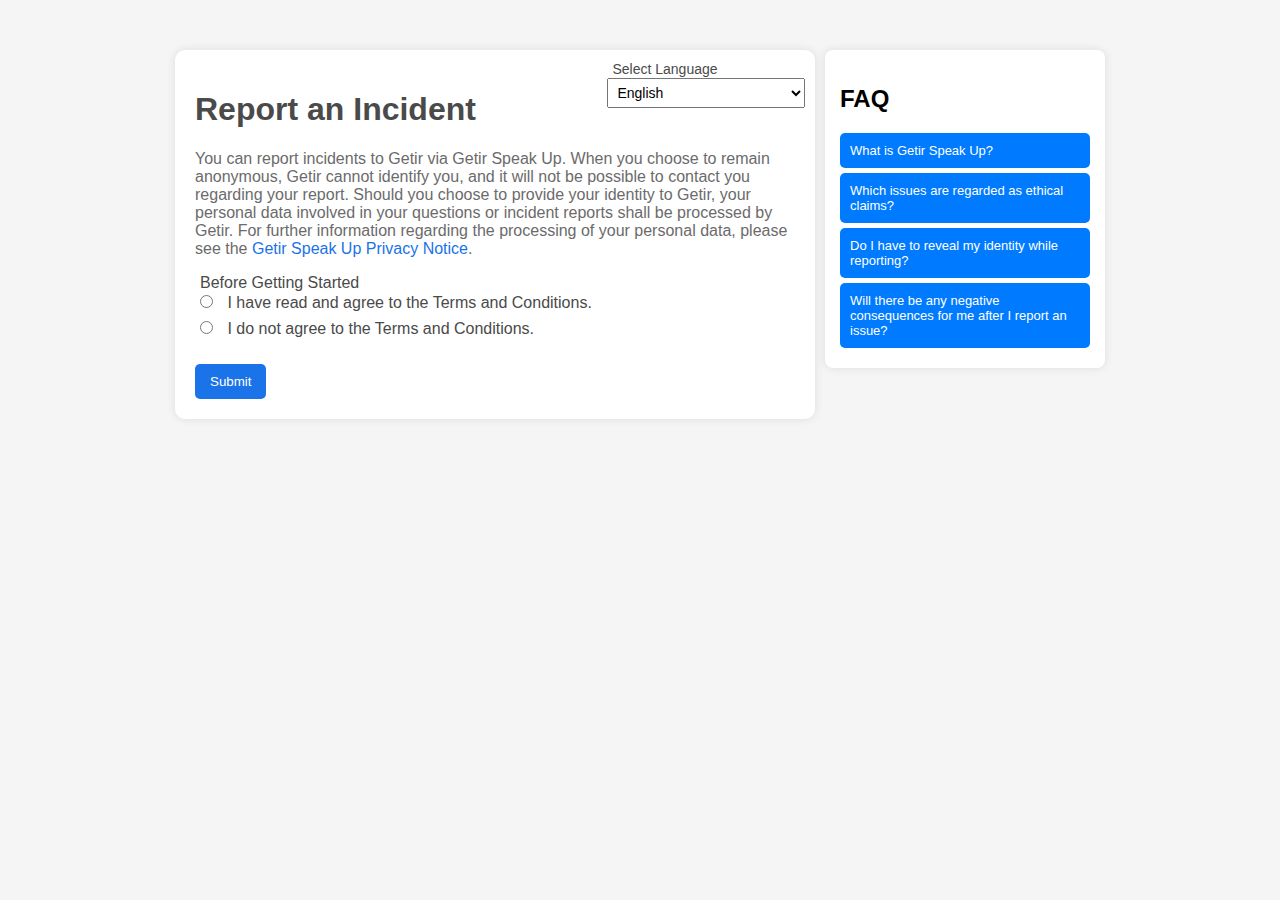
==== index.html @ 96eb6604 "Add files via upload" ====
<!DOCTYPE html>
<html lang="en">
<head>
    <meta charset="UTF-8">
    <meta name="viewport" content="width=device-width, initial-scale=1.0">
    <title>Report an Incident</title>
    <link rel="stylesheet" href="styles.css">
</head>
<body>
    <div class="container">
        <div class="language-selector">
            <label for="language" data-lang="selectLanguage">Select Language</label>
            <select id="language" name="language">
                <option value="en">English</option>
                <option value="tr">Türkçe</option>
            </select>
        </div>
        <h1 data-lang="title">Report an Incident</h1>
        <p id="introText" data-lang="intro">You can report incidents to Getir via Getir Speak Up. When you choose to remain anonymous, Getir cannot identify you, and it will not be possible to contact you regarding your report. Should you choose to provide your identity to Getir, your personal data involved in your questions or incident reports shall be processed by Getir. For further information regarding the processing of your personal data, please see the <a id="privacy-link" href="https://drive.google.com/file/d/1zMDduQ0TCIF0aldK69MmVF8yVw3_KXup/view" target="_blank">Getir Speak Up Privacy Notice</a>.</p>

        <form id="incidentForm" enctype="multipart/form-data">
            <div class="form-group">
                <label data-lang="terms">Before Getting Started</label>
                <div>
                    <input type="radio" id="agree" name="terms" value="agree">
                    <label for="agree" data-lang="agree">I have read and agree to the Terms and Conditions.</label>
                </div>
                <div>
                    <input type="radio" id="disagree" name="terms" value="disagree">
                    <label for="disagree" data-lang="disagree">I do not agree to the Terms and Conditions.</label>
                </div>
            </div>

            <div id="additionalQuestions" class="hidden">
                <div class="form-group">
                   <label for="issueDetails" data-lang="issueDetails">Issue Details*</label> <br>
                   <textarea id="issueDetails" required placeholder="Please provide all details related to the alleged violation, including the locations where the incident occurred, witnesses to the incident, an assessment of the situation, and any other information that might be useful for evaluating and correcting the issue. Take your time and provide as much detail as possible; however, if you do not wish to disclose your name, be careful not to include any details that could reveal your identity. If you are the only person aware of this situation, it may be necessary for us to know."></textarea>
                </div>

                <div class="form-group">
                    <label for="involvedParties" data-lang="involvedParties">Who was involved?*</label><br>
                    <input type="text" id="involvedParties" required placeholder="Please specify the identity of the person(s) engaged in this behavior.">
                </div>

                <div class="form-group">
                    <label for="incidentDuration" data-lang="incidentDuration">What is the duration of the incident?*</label><br>
                    <select id="incidentDuration" name="incidentDuration" required>
                        <option value="choose" data-lang="choose">Choose</option>
                        <option value="once" data-lang="once">It happened once</option>
                        <option value="period" data-lang="period">Over a period of time</option>
                    </select>
                </div>

                <div class="form-group hidden" id="ongoingQuestion">
                    <label for="ongoing" data-lang="ongoing">Is it still ongoing?</label><br>
                    <select id="ongoing" name="ongoing">
                        <option value="choose" data-lang="choose">Choose</option>
                        <option value="yes" data-lang="yes">Yes</option>
                        <option value="no" data-lang="no">No</option>
                    </select>
                </div>

                <div class="form-group hidden" id="dateQuestions">
                    <label for="issueDate" data-lang="issueDate">Please indicate when the issue occurred (Date)</label><br>
                    <input type="date" id="issueDate" name="issueDate">
                </div>

                <div class="form-group hidden" id="dateRangeQuestions">
                    <label for="startDate" data-lang="startDate">Start Date</label><br>
                    <input type="date" id="startDate" name="startDate"><br>
                    <label for="endDate" data-lang="endDate">End Date</label><br>
                    <input type="date" id="endDate" name="endDate">
                </div>

                <div class="form-group hidden" id="timeQuestion">
                    <label for="issueTime" data-lang="issueTime">Please indicate when the issue occurred (Time)</label><br>
                    <input type="time" id="issueTime" name="issueTime">
                </div>

                <div class="form-group">
                    <label for="issueLocation" data-lang="issueLocation">Please indicate where the issue occurred*</label><br>
                    <select id="issueLocation" name="issueLocation" required>
                        <option value="" disabled selected data-lang="choose">Choose</option>
                        <option value="Turkey" data-lang="Turkey">Turkey</option>
                        <option value="Netherlands" data-lang="Netherlands">Netherlands</option>
                        <option value="Germany" data-lang="Germany">Germany</option>
                        <option value="France" data-lang="France">France</option>
                        <option value="Spain" data-lang="Spain">Spain</option>
                        <option value="United Kingdom" data-lang="UK">United Kingdom</option>
                        <option value="US" data-lang="US">US</option>
                        <option value="Other" data-lang="other">Other</option>
                    </select>
                    <input type="text" id="otherLocation" name="otherLocation" class="hidden" placeholder="Please specify">
                </div>

                <div class="form-group">
                    <label for="attachment" data-lang="attachment">Please attach any supporting evidence documents (screenshots, etc.) that support your claims, if available.</label> <br><br>
                    <input type="file" id="attachment" name="attachment">
                </div><br>

                <div class="form-group">
                    <label data-lang="introduce">Would you like to introduce yourself?</label>
                    <div>
                        <input type="radio" id="introduceYes" name="introduce" value="yes" required>
                        <label for="introduceYes" data-lang="introduceYes">Yes</label>
                    </div>
                    <div>
                        <input type="radio" id="introduceNo" name="introduce" value="no" required>
                        <label for="introduceNo" data-lang="introduceNo">No</label>
                    </div>
                </div>

                <div id="personalInfo" class="hidden">
                    <div class="form-group">
                        <label for="fullName" data-lang="fullName">Full Name</label>
                        <input type="text" id="fullName" name="fullName">
                    </div>
                    <div class="form-group">
                        <label for="email" data-lang="email">Email *</label>
                        <input type="email" id="email" name="email" required>
                    </div>
                    <div class="form-group">
                        <label for="gsm" data-lang="gsm">GSM</label>
                        <input type="tel" id="gsm" name="gsm">
                    </div>
                </div>

                <div class="form-group">
                    <label for="relationship" data-lang="relationship">Your relationship with the company</label><br>
                    <select id="relationship" name="relationship">
                          <option value="" disabled selected data-lang="choose">Choose</option>
                        <option value="" data-lang="noDeclaration">I don't want to declare</option>
                        <option value="currentEmployee" data-lang="currentEmployee">Current Employee</option>
                        <option value="formerEmployee" data-lang="formerEmployee">Former Employee</option>
                        <option value="supplier" data-lang="supplier">Supplier</option>
                        <option value="franchisee" data-lang="franchisee">Franchisee</option>
                        <option value="contractor" data-lang="contractor">Contractor</option>
                        <option value="subcontractor" data-lang="subcontractor">Sub-Contractor</option>
                        <option value="otherrelation" data-lang="otherrelation">Other</option>
                    </select>
                    <input type="text" id="otherrelationtext" name="otherrelationtext" class="hidden" placeholder="Please specify">
                </div>
            </div>
            
            <button type="submit" data-lang="submit" id="submitBtn">Submit</button>
        </form>
        
        <div id="warning" class="hidden">
            <p data-lang="warning">You cannot proceed without agreeing to the Terms and Conditions.</p>
        </div>
        
        <div id="loading" class="hidden">
            <img src="loading.gif" alt="Loading...">
        </div>

        <div id="successMessage" class="hidden" data-lang="successMessage">
            Your report has been successfully submitted. Thank you! <br><br>
            <button id="homeButton">Go to Home Page</button>
        </div>
    </div>

    <div class="faq-container">
        <h2 id="faqTitle" data-lang="faqTitle">FAQ</h2>
        <button class="faq-question" id="q1" data-lang="q1">What is Getir Speak Up?</button>
        <div class="faq-answer" id="a1" data-lang="a1">It is a 24/7 support line where Getir employees can share "ethical misconduct" they have observed or experienced and express their concerns. Reports received are directed to the Getir Ethics and Compliance Executive on the same day, and an investigation is initiated as soon as possible.</div>
        <button class="faq-question" id="q2" data-lang="q2">Which issues are regarded as ethical claims?</button>
        <div class="faq-answer" id="a2" data-lang="a2">Employees can notify any issue contradicting Getir’s culture, ethical values, professional standards and applicable law. In this context, it is possible to report various issues such as data leak, bribery and corruption, conflicts of interest, confidential information breaches, inappropriate expense reporting, misuse of company resources for personal gain, discrimination, mobbing, anti-competitive behaviors, and violations of the company's ethical culture.</div>
        <button class="faq-question" id="q3" data-lang="q3">Do I have to reveal my identity while reporting?</button>
        <div class="faq-answer" id="a3" data-lang="a3">You can either reveal your identity to communicate easily or choose to keep your personal information protected. In case you decide to reveal your identity, Getir Ethics and Compliance Executive will take necessary measures to protect your identity. Whether you reveal your identity or not will not affect the reporting procedure. Without the consent of employees their personal information or any information that might reveal their identity will not be shared with Getir or third-party individuals.</div>
        <button class="faq-question" id="q4" data-lang="q4">Will there be any negative consequences for me after I report an issue?</button>
        <div class="faq-answer" id="a4" data-lang="a4">Getir values the support of its employees in detecting inconsistencies. There will not be any ramifications (discrimination, loss of rights, intimidation, etc.) to those who report their claims honestly and out of goodwill. However, those who intentionally report false claims will be held accountable.</div>
    </div>

    <script src="script.js"></script>
</body>
</html>
---- styles.css ----
body {
    font-family: Arial, sans-serif;
    background-color: #f5f5f5;
    margin: 0;
    padding: 0;
    display: flex;
    justify-content: center;
    align-items: flex-start;
    height: 100vh;
}

.container {
    max-width: 600px;
    margin-top: 50px;
    padding: 20px;
    background-color: white;
    border-radius: 10px;
    box-shadow: 0 0 10px rgba(0, 0, 0, 0.1);
    position: relative;
}

.language-selector {
    position: absolute;
    top: 10px; /* Bu kısmı düzenleyebilirsiniz */
    right: 10px;
}

.language-selector label {
    margin-right: 5px;
    font-size: 14px;
}

.language-selector select {
    padding: 5px;
    font-size: 14px;
}

h1 {
    color: #4a4a4a;
}

p {
    color: #6b6b6b;
}

a {
    color: #1a73e8;
    text-decoration: none;
}

.form-group {
    margin-bottom: 20px;
}

label {
    margin-left: 5px;
    color: #4a4a4a;
}

input[type="radio"] {
    margin-bottom: 10px;
    margin-right: 5px;
}

input[type="text"],
input[type="email"],
input[type="tel"],
input[type="date"],
input[type="time"],
select,
textarea {
    margin-bottom: 10px;
    width: 100%;
    padding: 10px;
    box-sizing: border-box;
}

#issueDetails {
    width: 100%;
    height: 200px; /* Boyutunu istediğiniz şekilde ayarlayabilirsiniz */
    resize: none; /* Kullanıcının boyutunu değiştirememesi için */
}

button {
    padding: 10px 15px;
    background-color: #1a73e8;
    color: white;
    border: none;
    border-radius: 5px;
    cursor: pointer;
}

button:hover {
    background-color: #155bb5;
}

.hidden {
    display: none;
}

#warning {
    color: red;
    margin-top: 20px;
}

#loading {
    position: fixed;
    top: 50%;
    left: 50%;
    transform: translate(-50%, -50%);
}

.faq-container {
    margin-top: 50px;
    margin-left: 10px;
    background-color: #fff;
    padding: 15px;
    border-radius: 8px;
    box-shadow: 0 0 10px rgba(0, 0, 0, 0.1);
    max-width: 250px; /* Genişliği artırdım */
    width: 250px; /* Genişliği artırdım */
}

.faq {
    width: 100%;
}

.faq-question {
     background-color: #007bff;
    color: #fff;
    border: none;
    padding: 10px;
    width: 100%;
    text-align: left;
    font-size: 13px; /* Added font size */
    margin-bottom: 5px;
    cursor: pointer;
    border-radius: 5px;
}

.faq-answer {
    display: none;
    background-color: #e9ecef;
    padding: 10px;
    margin-bottom: 10px;
    border-radius: 5px;
    font-size: 13px; /* Added font size */
}

.faq-question:focus + .faq-answer {
    display: block;
}

.faq-question:focus {
    outline: none;
}

select {
    margin-bottom: 10px;
    width: 100%;
    padding: 10px;
    box-sizing: border-box;
}

.hidden {
    display: none;
}

.info-icon {
    font-size: 16px;
    cursor: pointer;
    margin-left: 5px;
    position: relative;
}

.info-icon::after {
    content: attr(data-tooltip);
    display: none;
    position: absolute;
    background-color: #f9f9f9;
    border: 1px solid #ccc;
    padding: 10px;
    border-radius: 5px;
    top: 20px;
    left: 0;
    z-index: 1000;
    width: 300px;
    box-shadow: 0px 0px 10px rgba(0, 0, 0, 0.1);
}

.info-icon:hover::after {
    display: block;
}

@media (max-width: 768px) {
    body {
        flex-direction: column;
        align-items: center;
        height: auto;
    }

    .container {
        width: 90%;
        max-width: none;
        margin: 10px;
        box-shadow: none;
    }

    .faq-container {
        width: 90%;
        max-width: none;
        margin: 20px 0;
    }

    .language-selector {
        position: static;
        margin-top: 20px;
        margin-bottom: 20px;
    }

    #loading {
        width: 100%;
        top: 50%;
        left: 0;
        transform: translate(0, -50%);
    }
}

textarea::placeholder,
input::placeholder {
    font-family: 'Arial', Arial, monospace; /* Burada placeholder için kullanılacak fontu belirleyin */
    font-size: 14px; /* Font boyutunu ayarlayın */
    line-height:20px;
      font-style: italic;
}
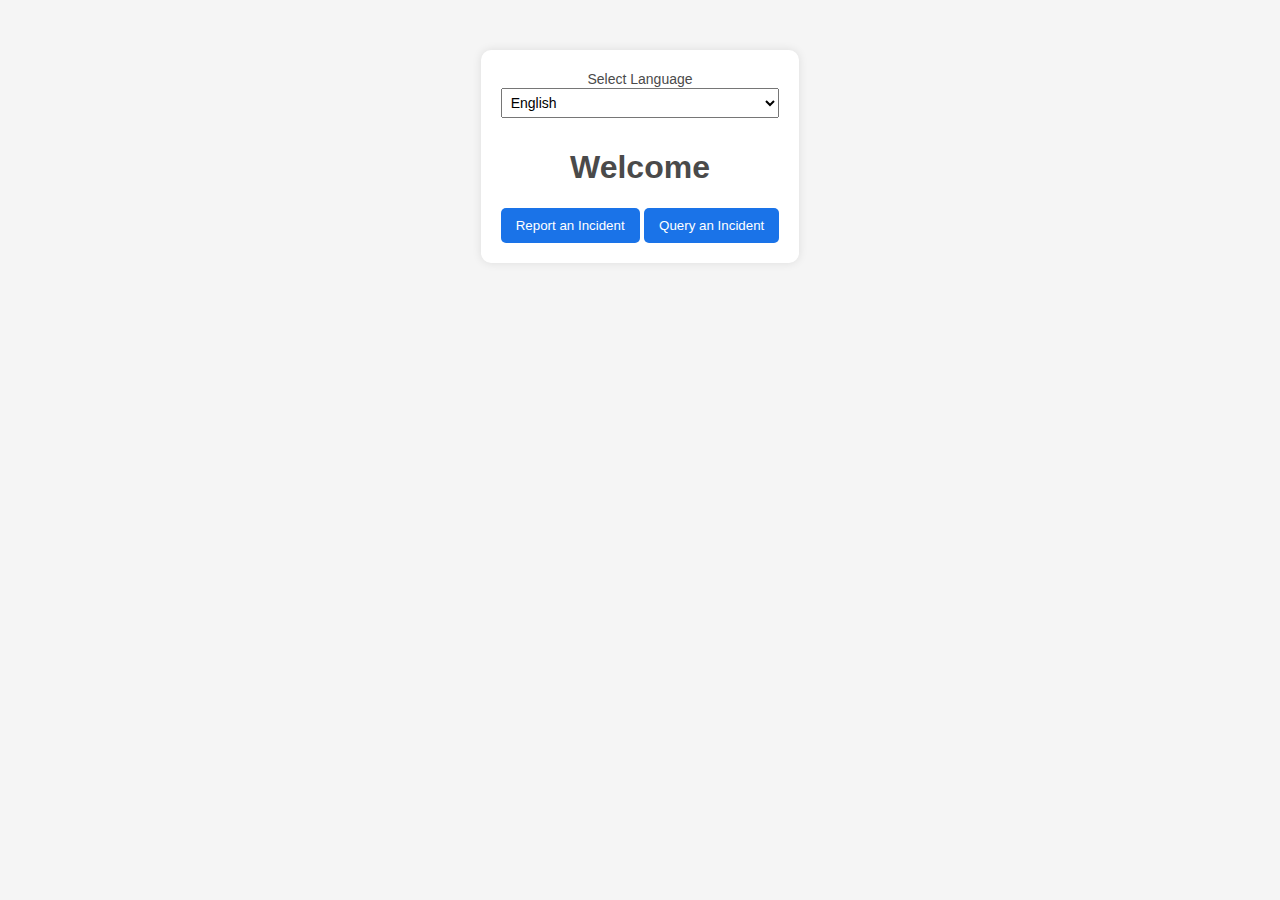
==== commit 97930f35: "Add files via upload" ====
--- a/index.html
+++ b/index.html
@@ -3,8 +3,9 @@
 <head>
     <meta charset="UTF-8">
     <meta name="viewport" content="width=device-width, initial-scale=1.0">
-    <title>Report an Incident</title>
+    <title>Home</title>
     <link rel="stylesheet" href="styles.css">
+    <link rel="stylesheet" href="home_styles.css">
 </head>
 <body>
     <div class="container">
@@ -15,162 +16,41 @@
                 <option value="tr">Türkçe</option>
             </select>
         </div>
-        <h1 data-lang="title">Report an Incident</h1>
-        <p id="introText" data-lang="intro">You can report incidents to Getir via Getir Speak Up. When you choose to remain anonymous, Getir cannot identify you, and it will not be possible to contact you regarding your report. Should you choose to provide your identity to Getir, your personal data involved in your questions or incident reports shall be processed by Getir. For further information regarding the processing of your personal data, please see the <a id="privacy-link" href="https://drive.google.com/file/d/1zMDduQ0TCIF0aldK69MmVF8yVw3_KXup/view" target="_blank">Getir Speak Up Privacy Notice</a>.</p>
-
-        <form id="incidentForm" enctype="multipart/form-data">
-            <div class="form-group">
-                <label data-lang="terms">Before Getting Started</label>
-                <div>
-                    <input type="radio" id="agree" name="terms" value="agree">
-                    <label for="agree" data-lang="agree">I have read and agree to the Terms and Conditions.</label>
-                </div>
-                <div>
-                    <input type="radio" id="disagree" name="terms" value="disagree">
-                    <label for="disagree" data-lang="disagree">I do not agree to the Terms and Conditions.</label>
-                </div>
-            </div>
-
-            <div id="additionalQuestions" class="hidden">
-                <div class="form-group">
-                   <label for="issueDetails" data-lang="issueDetails">Issue Details*</label> <br>
-                   <textarea id="issueDetails" required placeholder="Please provide all details related to the alleged violation, including the locations where the incident occurred, witnesses to the incident, an assessment of the situation, and any other information that might be useful for evaluating and correcting the issue. Take your time and provide as much detail as possible; however, if you do not wish to disclose your name, be careful not to include any details that could reveal your identity. If you are the only person aware of this situation, it may be necessary for us to know."></textarea>
-                </div>
-
-                <div class="form-group">
-                    <label for="involvedParties" data-lang="involvedParties">Who was involved?*</label><br>
-                    <input type="text" id="involvedParties" required placeholder="Please specify the identity of the person(s) engaged in this behavior.">
-                </div>
-
-                <div class="form-group">
-                    <label for="incidentDuration" data-lang="incidentDuration">What is the duration of the incident?*</label><br>
-                    <select id="incidentDuration" name="incidentDuration" required>
-                        <option value="choose" data-lang="choose">Choose</option>
-                        <option value="once" data-lang="once">It happened once</option>
-                        <option value="period" data-lang="period">Over a period of time</option>
-                    </select>
-                </div>
-
-                <div class="form-group hidden" id="ongoingQuestion">
-                    <label for="ongoing" data-lang="ongoing">Is it still ongoing?</label><br>
-                    <select id="ongoing" name="ongoing">
-                        <option value="choose" data-lang="choose">Choose</option>
-                        <option value="yes" data-lang="yes">Yes</option>
-                        <option value="no" data-lang="no">No</option>
-                    </select>
-                </div>
-
-                <div class="form-group hidden" id="dateQuestions">
-                    <label for="issueDate" data-lang="issueDate">Please indicate when the issue occurred (Date)</label><br>
-                    <input type="date" id="issueDate" name="issueDate">
-                </div>
-
-                <div class="form-group hidden" id="dateRangeQuestions">
-                    <label for="startDate" data-lang="startDate">Start Date</label><br>
-                    <input type="date" id="startDate" name="startDate"><br>
-                    <label for="endDate" data-lang="endDate">End Date</label><br>
-                    <input type="date" id="endDate" name="endDate">
-                </div>
-
-                <div class="form-group hidden" id="timeQuestion">
-                    <label for="issueTime" data-lang="issueTime">Please indicate when the issue occurred (Time)</label><br>
-                    <input type="time" id="issueTime" name="issueTime">
-                </div>
-
-                <div class="form-group">
-                    <label for="issueLocation" data-lang="issueLocation">Please indicate where the issue occurred*</label><br>
-                    <select id="issueLocation" name="issueLocation" required>
-                        <option value="" disabled selected data-lang="choose">Choose</option>
-                        <option value="Turkey" data-lang="Turkey">Turkey</option>
-                        <option value="Netherlands" data-lang="Netherlands">Netherlands</option>
-                        <option value="Germany" data-lang="Germany">Germany</option>
-                        <option value="France" data-lang="France">France</option>
-                        <option value="Spain" data-lang="Spain">Spain</option>
-                        <option value="United Kingdom" data-lang="UK">United Kingdom</option>
-                        <option value="US" data-lang="US">US</option>
-                        <option value="Other" data-lang="other">Other</option>
-                    </select>
-                    <input type="text" id="otherLocation" name="otherLocation" class="hidden" placeholder="Please specify">
-                </div>
-
-                <div class="form-group">
-                    <label for="attachment" data-lang="attachment">Please attach any supporting evidence documents (screenshots, etc.) that support your claims, if available.</label> <br><br>
-                    <input type="file" id="attachment" name="attachment">
-                </div><br>
-
-                <div class="form-group">
-                    <label data-lang="introduce">Would you like to introduce yourself?</label>
-                    <div>
-                        <input type="radio" id="introduceYes" name="introduce" value="yes" required>
-                        <label for="introduceYes" data-lang="introduceYes">Yes</label>
-                    </div>
-                    <div>
-                        <input type="radio" id="introduceNo" name="introduce" value="no" required>
-                        <label for="introduceNo" data-lang="introduceNo">No</label>
-                    </div>
-                </div>
-
-                <div id="personalInfo" class="hidden">
-                    <div class="form-group">
-                        <label for="fullName" data-lang="fullName">Full Name</label>
-                        <input type="text" id="fullName" name="fullName">
-                    </div>
-                    <div class="form-group">
-                        <label for="email" data-lang="email">Email *</label>
-                        <input type="email" id="email" name="email" required>
-                    </div>
-                    <div class="form-group">
-                        <label for="gsm" data-lang="gsm">GSM</label>
-                        <input type="tel" id="gsm" name="gsm">
-                    </div>
-                </div>
-
-                <div class="form-group">
-                    <label for="relationship" data-lang="relationship">Your relationship with the company</label><br>
-                    <select id="relationship" name="relationship">
-                          <option value="" disabled selected data-lang="choose">Choose</option>
-                        <option value="" data-lang="noDeclaration">I don't want to declare</option>
-                        <option value="currentEmployee" data-lang="currentEmployee">Current Employee</option>
-                        <option value="formerEmployee" data-lang="formerEmployee">Former Employee</option>
-                        <option value="supplier" data-lang="supplier">Supplier</option>
-                        <option value="franchisee" data-lang="franchisee">Franchisee</option>
-                        <option value="contractor" data-lang="contractor">Contractor</option>
-                        <option value="subcontractor" data-lang="subcontractor">Sub-Contractor</option>
-                        <option value="otherrelation" data-lang="otherrelation">Other</option>
-                    </select>
-                    <input type="text" id="otherrelationtext" name="otherrelationtext" class="hidden" placeholder="Please specify">
-                </div>
-            </div>
-            
-            <button type="submit" data-lang="submit" id="submitBtn">Submit</button>
-        </form>
-        
-        <div id="warning" class="hidden">
-            <p data-lang="warning">You cannot proceed without agreeing to the Terms and Conditions.</p>
-        </div>
-        
-        <div id="loading" class="hidden">
-            <img src="loading.gif" alt="Loading...">
-        </div>
-
-        <div id="successMessage" class="hidden" data-lang="successMessage">
-            Your report has been successfully submitted. Thank you! <br><br>
-            <button id="homeButton">Go to Home Page</button>
-        </div>
+        <h1 data-lang="welcomeTitle">Welcome</h1>
+        <button id="reportBtn" data-lang="reportBtn">Report an Incident</button>
+        <button id="queryBtn" data-lang="queryBtn">Query an Incident</button>
     </div>
 
-    <div class="faq-container">
-        <h2 id="faqTitle" data-lang="faqTitle">FAQ</h2>
-        <button class="faq-question" id="q1" data-lang="q1">What is Getir Speak Up?</button>
-        <div class="faq-answer" id="a1" data-lang="a1">It is a 24/7 support line where Getir employees can share "ethical misconduct" they have observed or experienced and express their concerns. Reports received are directed to the Getir Ethics and Compliance Executive on the same day, and an investigation is initiated as soon as possible.</div>
-        <button class="faq-question" id="q2" data-lang="q2">Which issues are regarded as ethical claims?</button>
-        <div class="faq-answer" id="a2" data-lang="a2">Employees can notify any issue contradicting Getir’s culture, ethical values, professional standards and applicable law. In this context, it is possible to report various issues such as data leak, bribery and corruption, conflicts of interest, confidential information breaches, inappropriate expense reporting, misuse of company resources for personal gain, discrimination, mobbing, anti-competitive behaviors, and violations of the company's ethical culture.</div>
-        <button class="faq-question" id="q3" data-lang="q3">Do I have to reveal my identity while reporting?</button>
-        <div class="faq-answer" id="a3" data-lang="a3">You can either reveal your identity to communicate easily or choose to keep your personal information protected. In case you decide to reveal your identity, Getir Ethics and Compliance Executive will take necessary measures to protect your identity. Whether you reveal your identity or not will not affect the reporting procedure. Without the consent of employees their personal information or any information that might reveal their identity will not be shared with Getir or third-party individuals.</div>
-        <button class="faq-question" id="q4" data-lang="q4">Will there be any negative consequences for me after I report an issue?</button>
-        <div class="faq-answer" id="a4" data-lang="a4">Getir values the support of its employees in detecting inconsistencies. There will not be any ramifications (discrimination, loss of rights, intimidation, etc.) to those who report their claims honestly and out of goodwill. However, those who intentionally report false claims will be held accountable.</div>
-    </div>
+    <script>
+        document.getElementById('reportBtn').addEventListener('click', function() {
+            window.location.href = 'new_home.html';
+        });
 
-    <script src="script.js"></script>
+        document.getElementById('queryBtn').addEventListener('click', function() {
+            window.location.href = 'query.html';
+        });
+
+        document.getElementById('language').addEventListener('change', function() {
+            const lang = this.value;
+            document.querySelectorAll('[data-lang]').forEach(el => {
+                el.innerHTML = translations[lang][el.getAttribute('data-lang')];
+            });
+        });
+
+        const translations = {
+            en: {
+                selectLanguage: "Select Language",
+                welcomeTitle: "Welcome",
+                reportBtn: "Report an Incident",
+                queryBtn: "Query an Incident"
+            },
+            tr: {
+                selectLanguage: "Dil Seçiniz",
+                welcomeTitle: "Hoşgeldiniz",
+                reportBtn: "Bir Olay Bildirin",
+                queryBtn: "Olay Sorgulama"
+            }
+        };
+    </script>
 </body>
 </html>
--- a/home_styles.css
+++ b/home_styles.css
@@ -0,0 +1,9 @@
+.language-selector {
+    position: static;
+    text-align: center;
+    margin-bottom: 20px;
+}
+
+.container {
+    text-align: center;
+}
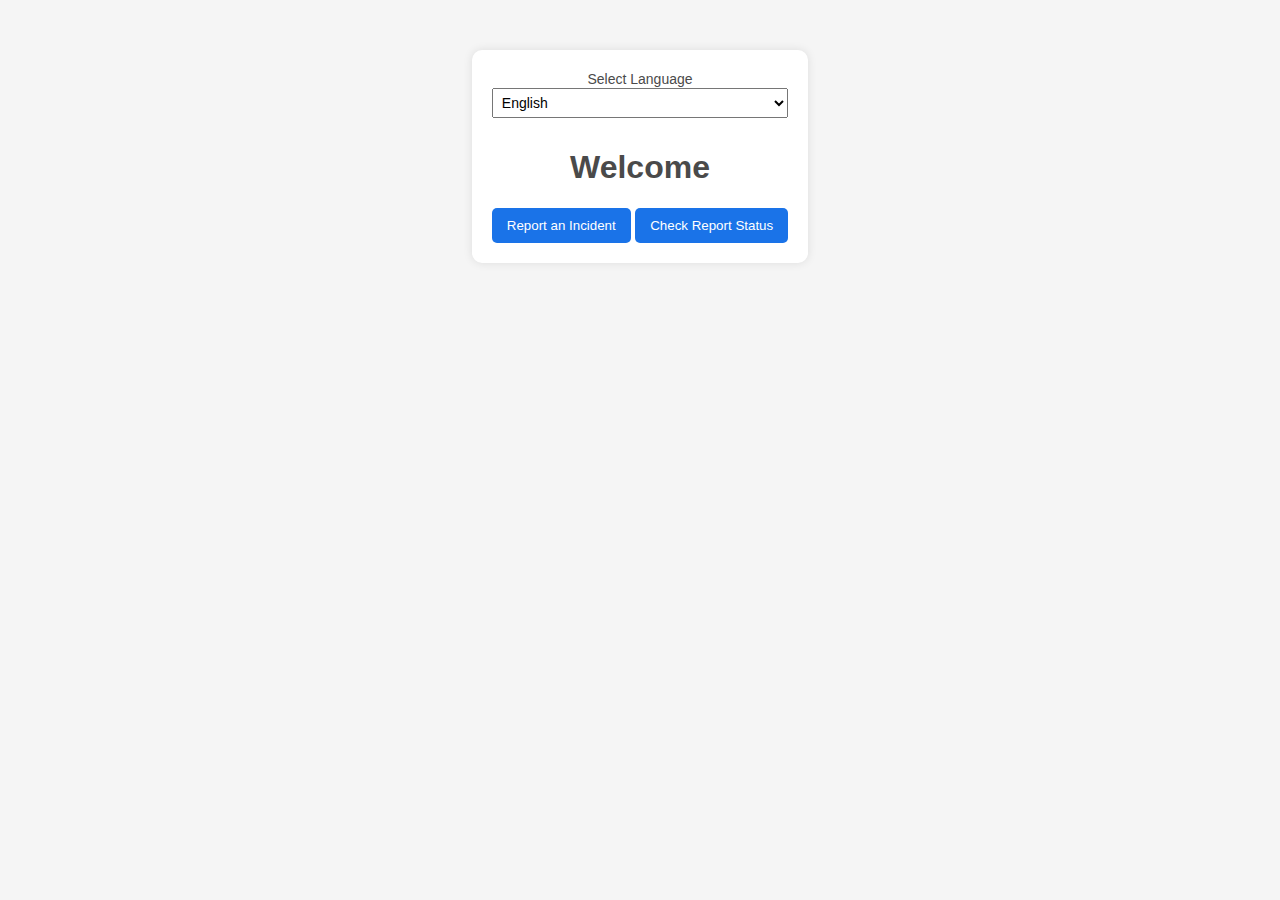
==== commit 1cc9f7e0: "Add files via upload" ====
--- a/index.html
+++ b/index.html
@@ -18,16 +18,18 @@
         </div>
         <h1 data-lang="welcomeTitle">Welcome</h1>
         <button id="reportBtn" data-lang="reportBtn">Report an Incident</button>
-        <button id="queryBtn" data-lang="queryBtn">Query an Incident</button>
+        <button id="queryBtn" data-lang="queryBtn">Check Report Status</button>
     </div>
 
     <script>
         document.getElementById('reportBtn').addEventListener('click', function() {
-            window.location.href = 'new_home.html';
+            const lang = document.getElementById('language').value;
+            window.location.href = `new_home.html?lang=${lang}`;
         });
 
         document.getElementById('queryBtn').addEventListener('click', function() {
-            window.location.href = 'query.html';
+            const lang = document.getElementById('language').value;
+            window.location.href = `query.html?lang=${lang}`;
         });
 
         document.getElementById('language').addEventListener('change', function() {
@@ -42,13 +44,13 @@
                 selectLanguage: "Select Language",
                 welcomeTitle: "Welcome",
                 reportBtn: "Report an Incident",
-                queryBtn: "Query an Incident"
+                queryBtn: "Check Report Status"
             },
             tr: {
                 selectLanguage: "Dil Seçiniz",
                 welcomeTitle: "Hoşgeldiniz",
                 reportBtn: "Bir Olay Bildirin",
-                queryBtn: "Olay Sorgulama"
+                queryBtn: "Olay Durumu Sorgulama"
             }
         };
     </script>
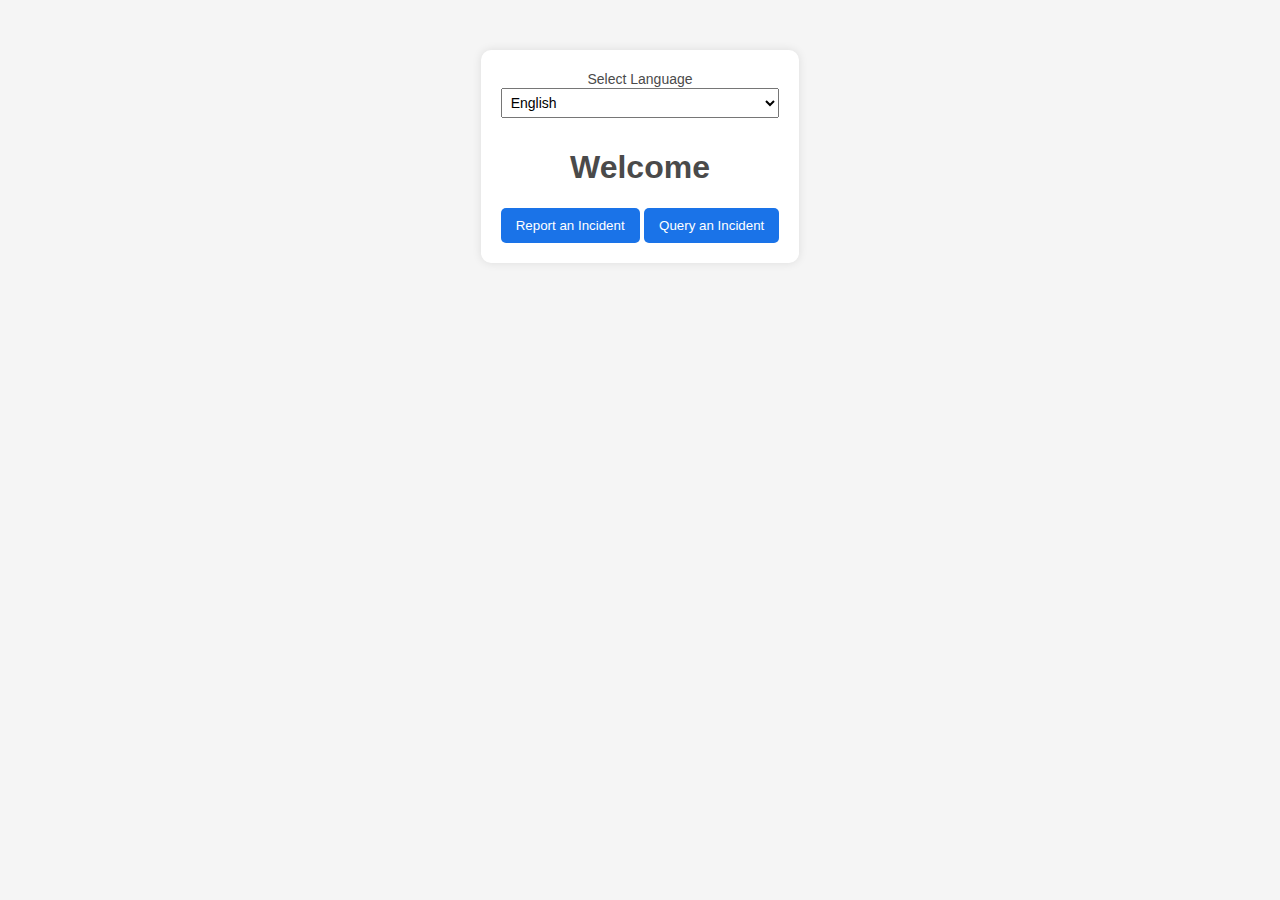
==== commit d36b4593: "Add files via upload" ====
--- a/index.html
+++ b/index.html
@@ -18,18 +18,16 @@
         </div>
         <h1 data-lang="welcomeTitle">Welcome</h1>
         <button id="reportBtn" data-lang="reportBtn">Report an Incident</button>
-        <button id="queryBtn" data-lang="queryBtn">Check Report Status</button>
+        <button id="queryBtn" data-lang="queryBtn">Query an Incident</button>
     </div>
 
     <script>
         document.getElementById('reportBtn').addEventListener('click', function() {
-            const lang = document.getElementById('language').value;
-            window.location.href = `new_home.html?lang=${lang}`;
+            window.location.href = 'new_home.html';
         });
 
         document.getElementById('queryBtn').addEventListener('click', function() {
-            const lang = document.getElementById('language').value;
-            window.location.href = `query.html?lang=${lang}`;
+            window.location.href = 'query.html';
         });
 
         document.getElementById('language').addEventListener('change', function() {
@@ -44,13 +42,13 @@
                 selectLanguage: "Select Language",
                 welcomeTitle: "Welcome",
                 reportBtn: "Report an Incident",
-                queryBtn: "Check Report Status"
+                queryBtn: "Query an Incident"
             },
             tr: {
                 selectLanguage: "Dil Seçiniz",
                 welcomeTitle: "Hoşgeldiniz",
                 reportBtn: "Bir Olay Bildirin",
-                queryBtn: "Olay Durumu Sorgulama"
+                queryBtn: "Olay Sorgulama"
             }
         };
     </script>
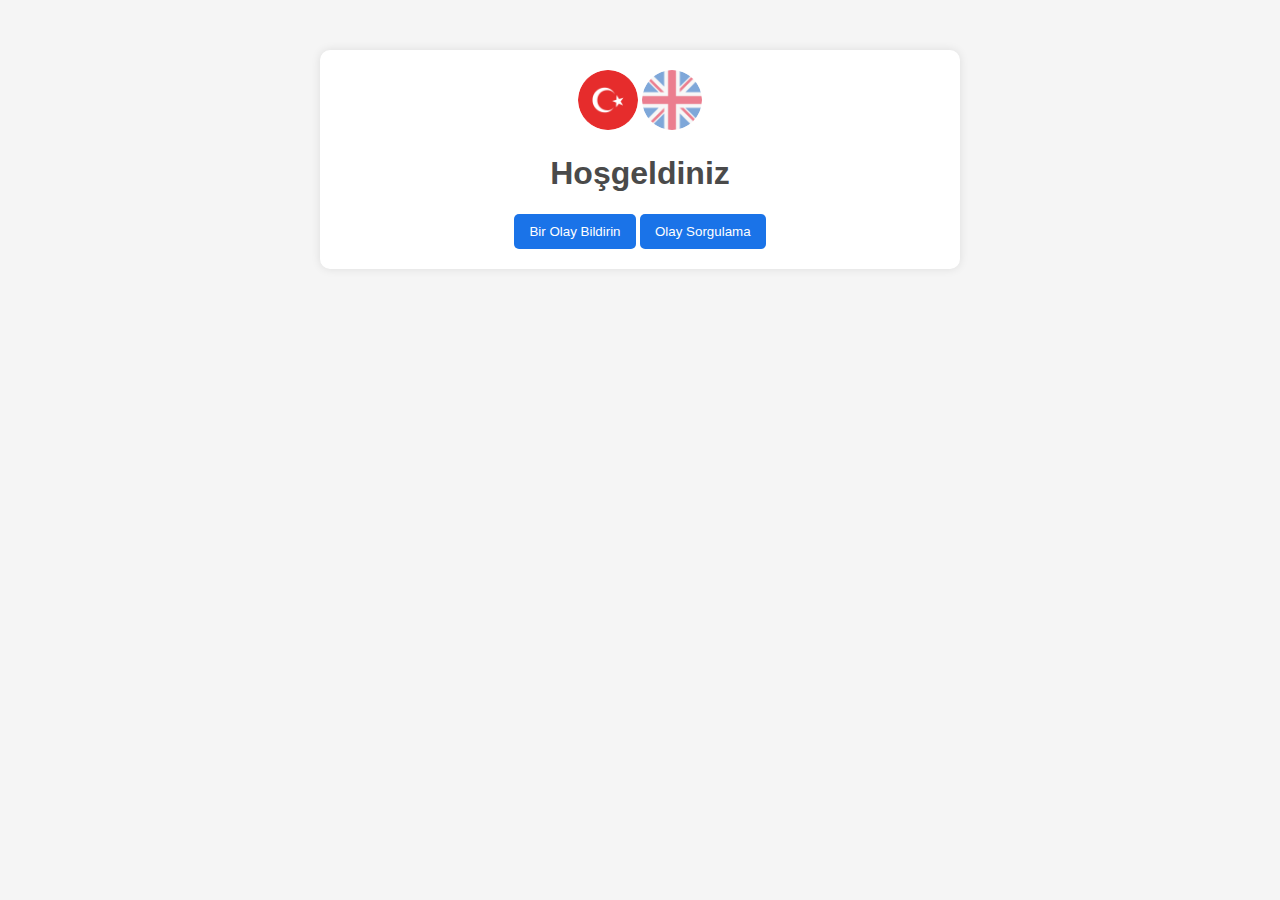
==== commit 7fa3d2b9: "Add files via upload" ====
--- a/index.html
+++ b/index.html
@@ -1,56 +1,96 @@
 <!DOCTYPE html>
-<html lang="en">
+<html lang="tr">
 <head>
     <meta charset="UTF-8">
     <meta name="viewport" content="width=device-width, initial-scale=1.0">
-    <title>Home</title>
+    <title data-lang="homeTitle">Home</title>  <!-- Buradaki title'ı değiştireceğiz -->
     <link rel="stylesheet" href="styles.css">
     <link rel="stylesheet" href="home_styles.css">
 </head>
 <body>
     <div class="container">
         <div class="language-selector">
-            <label for="language" data-lang="selectLanguage">Select Language</label>
-            <select id="language" name="language">
-                <option value="en">English</option>
-                <option value="tr">Türkçe</option>
-            </select>
+            <div>
+                <!-- Türkçe Bayrağı -->
+                <span id="trFlag" class="language-icon">
+                    <img src="tr.png" alt="">
+                </span>
+                <!-- İngilizce Bayrağı -->
+                <span id="enFlag" class="language-icon">
+                    <img src="eng.png" alt="">
+                </span>
+            </div>
         </div>
+        
         <h1 data-lang="welcomeTitle">Welcome</h1>
         <button id="reportBtn" data-lang="reportBtn">Report an Incident</button>
         <button id="queryBtn" data-lang="queryBtn">Query an Incident</button>
     </div>
 
     <script>
-        document.getElementById('reportBtn').addEventListener('click', function() {
-            window.location.href = 'new_home.html';
+        // Bayrağa tıklayınca dil değişimi
+        document.getElementById('trFlag').addEventListener('click', function() {
+            changeLanguage('tr');
         });
 
-        document.getElementById('queryBtn').addEventListener('click', function() {
-            window.location.href = 'query.html';
+        document.getElementById('enFlag').addEventListener('click', function() {
+            changeLanguage('en');
         });
 
-        document.getElementById('language').addEventListener('change', function() {
-            const lang = this.value;
+        // Dil değişimini işleme
+        function changeLanguage(lang) {
+            // Sayfa başlığını güncelle
+            document.querySelector('title').innerHTML = translations[lang]['homeTitle'];
+
+            // Sayfadaki metinleri güncelle
             document.querySelectorAll('[data-lang]').forEach(el => {
                 el.innerHTML = translations[lang][el.getAttribute('data-lang')];
             });
+
+            // Bayrak ikonunun görünümünü güncelle
+            document.getElementById('trFlag').style.opacity = lang === 'tr' ? '1' : '0.5';
+            document.getElementById('enFlag').style.opacity = lang === 'en' ? '1' : '0.5';
+        }
+
+        // Olay bildirim butonuna tıklama
+        document.getElementById('reportBtn').addEventListener('click', function() {
+            const lang = getSelectedLanguage();
+            window.location.href = lang === 'tr' ? 'new_home_tr.html' : 'new_home.html';
         });
+
+        // Olay sorgulama butonuna tıklama
+        document.getElementById('queryBtn').addEventListener('click', function() {
+            const lang = getSelectedLanguage();
+            window.location.href = lang === 'tr' ? 'query_tr.html' : 'query.html';
+        });
+
+        // Dil seçim fonksiyonu
+        function getSelectedLanguage() {
+            const trFlagOpacity = document.getElementById('trFlag').style.opacity;
+            return trFlagOpacity === '1' ? 'tr' : 'en';
+        }
 
         const translations = {
             en: {
+                homeTitle: "Home",
                 selectLanguage: "Select Language",
                 welcomeTitle: "Welcome",
                 reportBtn: "Report an Incident",
-                queryBtn: "Query an Incident"
+                queryBtn: "Query an Incident",
             },
             tr: {
+                homeTitle: "Ana Sayfa",  // Türkçe sayfa başlığı
                 selectLanguage: "Dil Seçiniz",
                 welcomeTitle: "Hoşgeldiniz",
                 reportBtn: "Bir Olay Bildirin",
-                queryBtn: "Olay Sorgulama"
+                queryBtn: "Olay Sorgulama",
             }
         };
+
+        // Sayfa açıldığında varsayılan olarak Türkçe'yi seçiyoruz
+        const urlParams = new URLSearchParams(window.location.search);
+        const lang = urlParams.get('lang') || 'tr';  // URL'den dil parametresini al, varsayılan Türkçe
+        changeLanguage(lang);  // Varsayılan dilin seçilmesi
     </script>
 </body>
 </html>
--- a/styles.css
+++ b/styles.css
@@ -94,10 +94,14 @@
     background-color: #155bb5;
 }
 
+
+
+
 .hidden {
-    display: none;
-}
-
+    display: none !important;
+    visibility: hidden !important;
+    opacity: 0 !important;
+}
 #warning {
     color: red;
     margin-top: 20px;
@@ -161,10 +165,36 @@
     padding: 10px;
     box-sizing: border-box;
 }
-
-.hidden {
-    display: none;
-}
+ .language-selector {
+            display: flex;
+            align-items: center;
+            gap: 10px;
+            text-align: right;
+        }
+
+        .language-icon {
+            cursor: pointer;
+            width: 4px;
+            height: 4px;
+            border-radius: 50%; /* Yuvarlak yapmak için */
+             object-fit: cover; /* Bayrağın düzgün şekilde görünmesi için */
+        }
+
+        .language-icon img {
+            width: 7%;
+            height: 7%;
+                 border-radius: 50%; /* Yuvarlak yapmak için */
+                 text-align: center;
+        }
+.flag-icon {
+    width: 40px;
+    height: 40px;
+    cursor: pointer;
+    margin: 0 10px;
+}
+
+
+
 
 .info-icon {
     font-size: 16px;
@@ -191,6 +221,19 @@
 .info-icon:hover::after {
     display: block;
 }
+#employeeNameContainer {
+    display: none !important;  /* Başlangıçta gizle */
+    visibility: hidden !important;
+}
+
+#employeeNameContainer:not(.hidden) {
+    display: block !important;  /* Görünür yap */
+    visibility: visible !important;
+    opacity: 1 !important;
+}
+
+
+
 
 @media (max-width: 768px) {
     body {
--- a/home_styles.css
+++ b/home_styles.css
@@ -7,3 +7,24 @@
 .container {
     text-align: center;
 }
+       .language-selector {
+            display: flex;
+            align-items: center;
+            gap: 10px;
+        }
+
+        .language-icon {
+            cursor: pointer;
+            width: 4px;
+            height: 4px;
+            border-radius: 50%; /* Yuvarlak yapmak için */
+             object-fit: cover; /* Bayrağın düzgün şekilde görünmesi için */
+        }
+
+        .language-icon img {
+            width: 10%;
+            height: 10%;
+                 border-radius: 50%; /* Yuvarlak yapmak için */
+        }
+
+
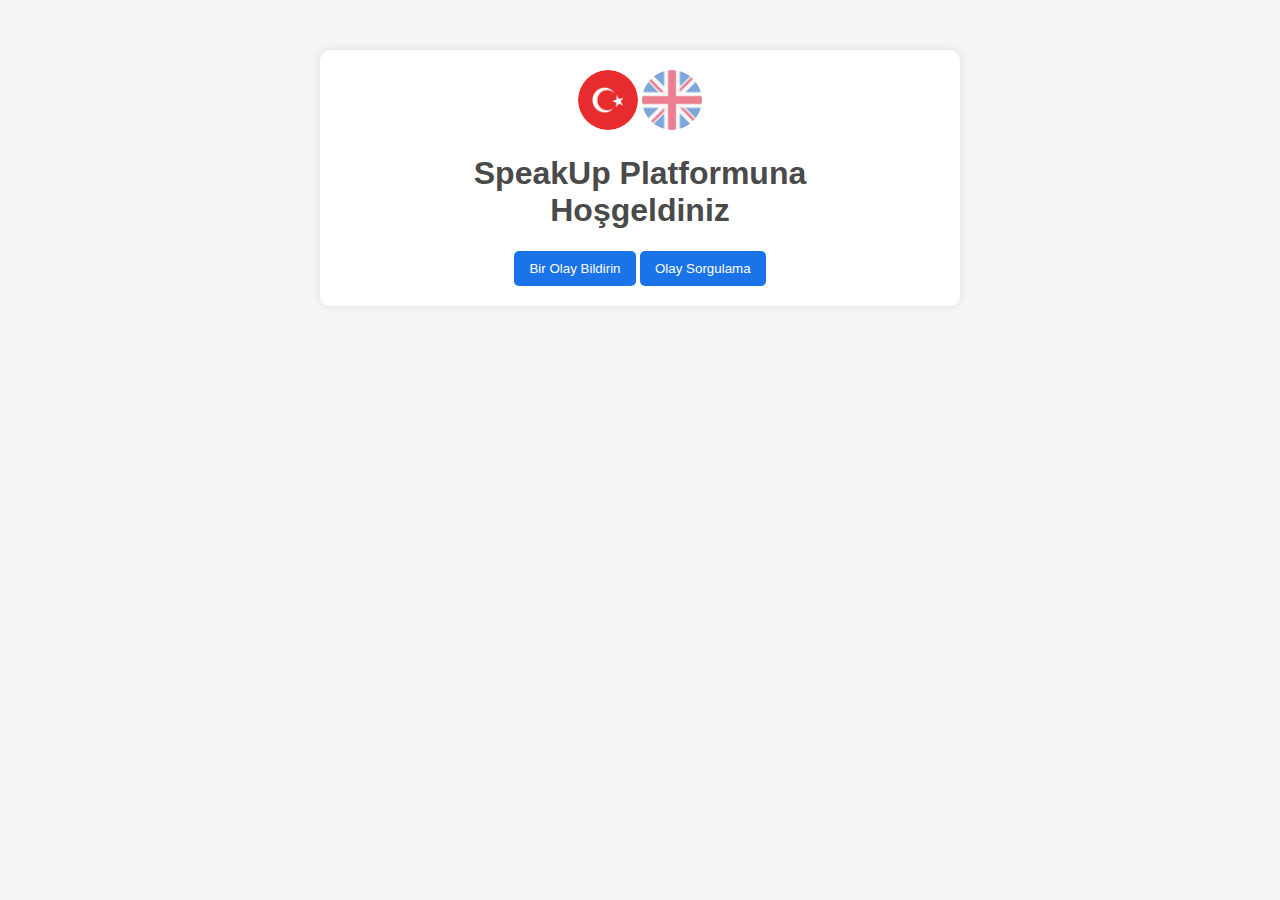
==== commit 6b29b599: "Add files via upload" ====
--- a/index.html
+++ b/index.html
@@ -22,7 +22,7 @@
             </div>
         </div>
         
-        <h1 data-lang="welcomeTitle">Welcome</h1>
+        <h1 data-lang="welcomeTitle">Welcome to the SpeakUp Platform</h1>
         <button id="reportBtn" data-lang="reportBtn">Report an Incident</button>
         <button id="queryBtn" data-lang="queryBtn">Query an Incident</button>
     </div>
@@ -74,14 +74,14 @@
             en: {
                 homeTitle: "Home",
                 selectLanguage: "Select Language",
-                welcomeTitle: "Welcome",
+                welcomeTitle: "Welcome to the <br>SpeakUp Platform",
                 reportBtn: "Report an Incident",
                 queryBtn: "Query an Incident",
             },
             tr: {
                 homeTitle: "Ana Sayfa",  // Türkçe sayfa başlığı
                 selectLanguage: "Dil Seçiniz",
-                welcomeTitle: "Hoşgeldiniz",
+                welcomeTitle: "SpeakUp Platformuna <br> Hoşgeldiniz",
                 reportBtn: "Bir Olay Bildirin",
                 queryBtn: "Olay Sorgulama",
             }
--- a/styles.css
+++ b/styles.css
@@ -49,18 +49,49 @@
 }
 
 .form-group {
-    margin-bottom: 20px;
-}
-
+    margin-bottom: 10px;
+}
+
+/* Radyo butonları ve etiketler arasındaki hizalamayı ayarla */
+.radio-buttons {
+    display: block;
+    align-items: center; /* Butonları ve etiketleri hizalar */
+    margin-bottom: 10px;
+    justify-content: flex-start; /* Evet ve Hayır'ı sola hizalar */
+}
+
+/* Radyo butonları arasındaki boşluğu azalt */
+.radio-buttons input[type="radio"] {
+    margin-bottom: 5px;  /* Butonlar arasındaki boşluğu artır */
+    margin-right: 5px;  /* Etiket ile buton arasındaki boşluk */
+}
+
+/* Etiketlerin hizalanmasını sağlamak */
+.radio-buttons label {
+    margin-right: 8px; /* Etiketler arasındaki boşluğu artırma */
+    font-size: 14px;     /* Font boyutunu belirliyoruz */
+    color: #4a4a4a;      /* Etiketlerin rengini belirliyoruz */
+}
+
+
+
+
+/* Genel label stilini ayarlamak */
 label {
-    margin-left: 5px;
-    color: #4a4a4a;
-}
-
-input[type="radio"] {
-    margin-bottom: 10px;
-    margin-right: 5px;
-}
+    margin-bottom: 5px;  /* Etiketler ile öğe arasındaki mesafeyi artır */
+    font-size: 14px;     /* Font boyutunu belirliyoruz */
+    color: #4a4a4a;      /* Etiketlerin rengini belirliyoruz */
+}
+
+/* 'attachment' label'ı için özel stil */
+label[for="attachment"] {
+    margin-bottom: 10px; /* 'attachment' etiketi için biraz daha fazla boşluk */
+    font-size: 14px;     /* Daha büyük bir font boyutu */
+    color: #4a4a4a;      /* Etiketlerin rengini belirliyoruz */
+}
+
+
+
 
 input[type="text"],
 input[type="email"],
@@ -128,6 +159,13 @@
 .faq {
     width: 100%;
 }
+#successMessage {
+    margin-bottom: 20px; /* Butonla arasına 20px boşluk ekler */
+}
+
+#homeButton {
+    margin-top: 10px; /* Mesajla buton arasına 10px boşluk ekler */
+}
 
 .faq-question {
      background-color: #007bff;
@@ -159,11 +197,30 @@
     outline: none;
 }
 
+/* Select öğesinin stilini düzelten kod */
 select {
-    margin-bottom: 10px;
-    width: 100%;
-    padding: 10px;
+    width: 100%;
+    padding: 10px;
+    font-size: 14px; /* Font boyutunu belirle */
+    color: #4a4a4a; /* Yazı rengini belirle */
+    background-color: #fff; /* Arka plan rengi */
+    border: 1px solid #ccc; /* Sınır rengi */
+    border-radius: 5px; /* Yuvarlatılmış köşeler */
     box-sizing: border-box;
+    margin-bottom: 10px;
+}
+
+
+/* Placeholder'lar için özel stil */
+select:focus {
+    border-color: #1a73e8; /* Focus olduğunda sınır rengini mavi yapıyoruz */
+    outline: none;  /* Outline'ı kaldırıyoruz */
+}
+
+/* "Seçiniz" metni için daha fazla özelleştirme */
+select option:disabled {
+    color: #aaa;  /* Seçiniz metnini gri yapıyoruz */
+    font-style: italic;  /* İtalik yapıyoruz */
 }
  .language-selector {
             display: flex;
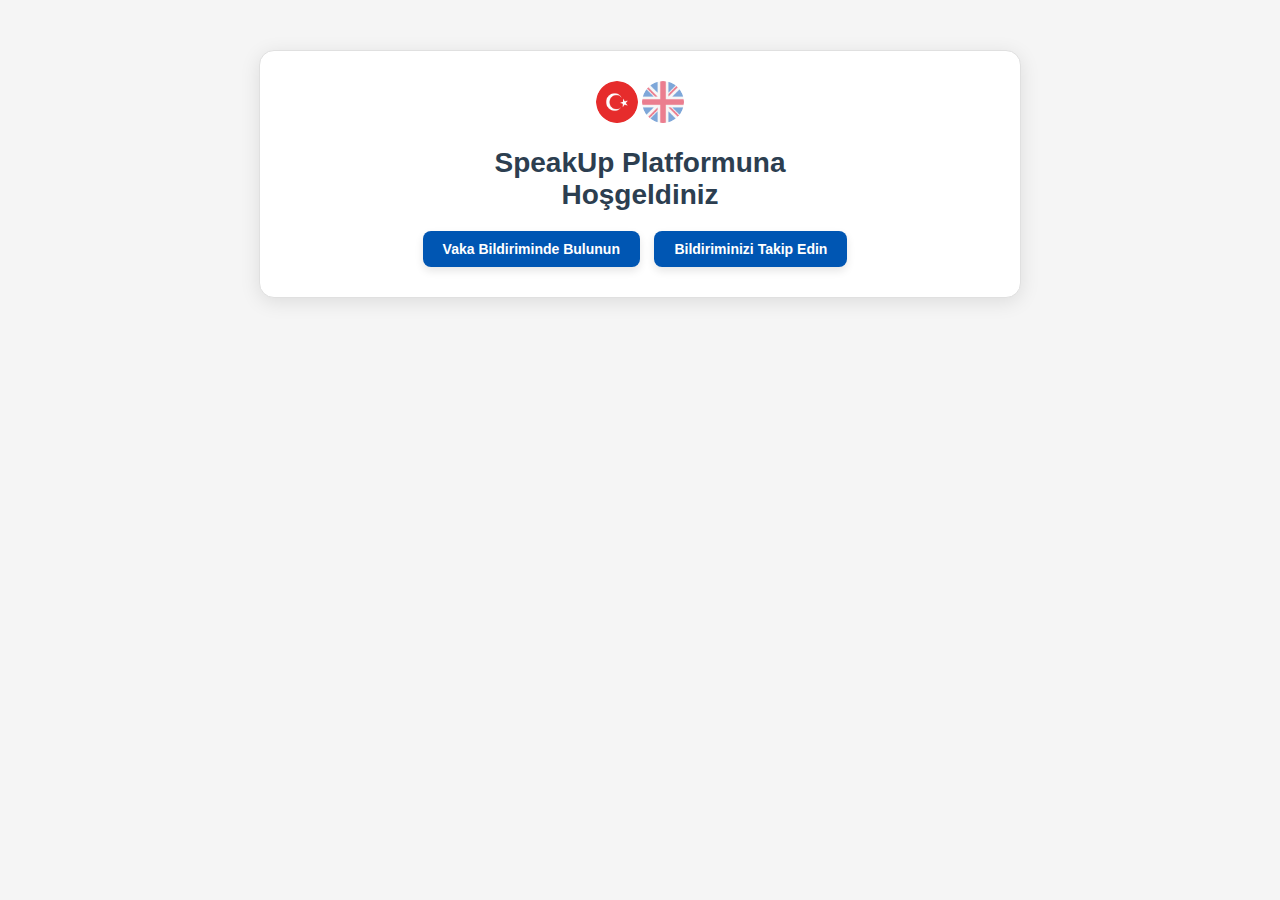
==== commit 617d49fb: "Add files via upload" ====
--- a/index.html
+++ b/index.html
@@ -82,8 +82,8 @@
                 homeTitle: "Ana Sayfa",  // Türkçe sayfa başlığı
                 selectLanguage: "Dil Seçiniz",
                 welcomeTitle: "SpeakUp Platformuna <br> Hoşgeldiniz",
-                reportBtn: "Bir Olay Bildirin",
-                queryBtn: "Olay Sorgulama",
+                reportBtn: "Vaka Bildiriminde Bulunun",
+                queryBtn: "Bildiriminizi Takip Edin",
             }
         };
 
--- a/styles.css
+++ b/styles.css
@@ -1,5 +1,5 @@
 body {
-    font-family: Arial, sans-serif;
+    font-family: 'Arial', sans-serif;
     background-color: #f5f5f5;
     margin: 0;
     padding: 0;
@@ -7,27 +7,41 @@
     justify-content: center;
     align-items: flex-start;
     height: 100vh;
+    color: #333;
 }
 
 .container {
-    max-width: 600px;
+    max-width: 700px;
+    width: 100%;
     margin-top: 50px;
-    padding: 20px;
+    padding: 30px;
     background-color: white;
-    border-radius: 10px;
-    box-shadow: 0 0 10px rgba(0, 0, 0, 0.1);
+    border-radius: 15px;
+    box-shadow: 0 4px 20px rgba(0, 0, 0, 0.1);
     position: relative;
+    border: 1px solid #e0e0e0;
 }
 
 .language-selector {
     position: absolute;
-    top: 10px; /* Bu kısmı düzenleyebilirsiniz */
-    right: 10px;
-}
-
-.language-selector label {
-    margin-right: 5px;
+    top: 10px;
+    right: 20px;
+    display: flex;
+    gap: 10px;
+    align-items: center;
+}
+
+.language-selector img {
+    width: 35px;
+    height: 35px;
+    cursor: pointer;
+}
+
+.language-selector label,
+.radio-buttons label {
+    margin-right: 8px;
     font-size: 14px;
+    color: #4a4a4a;
 }
 
 .language-selector select {
@@ -36,21 +50,156 @@
 }
 
 h1 {
-    color: #4a4a4a;
-}
+    color: #2C3E50;
+    font-size: 28px;
+    margin-bottom: 20px;
+    text-align: center;
+}
+input[type="file"] {
+  outline: none;
+  padding: 4px;
+  margin: -4px;
+}
+
+input[type="file"]:focus-within::file-selector-button,
+input[type="file"]:focus::file-selector-button {
+  outline: 2px solid #0964b0;
+  outline-offset: 2px;
+}
+
+input[type="file"]::before {
+  top: 16px;
+}
+
+input[type="file"]::after {
+  top: 14px;
+}
+/* ------- From Step 2 ------- */
+
+input[type="file"] {
+  position: relative;
+}
+
+input[type="file"]::file-selector-button {
+  width: 136px;
+  color: transparent;
+}
+
+/* Faked label styles and icon */
+input[type="file"]::before {
+  position: absolute;
+  pointer-events: none;
+  /*   top: 11px; */
+  left: 40px;
+  color: #0964b0;
+  content: "Upload File";
+}
+
+input[type="file"]::after {
+  position: absolute;
+  pointer-events: none;
+  /*   top: 10px; */
+  left: 16px;
+  height: 20px;
+  width: 20px;
+  content: "";
+  background-image: url("data:image/svg+xml,%3Csvg xmlns='http://www.w3.org/2000/svg' viewBox='0 0 24 24' fill='%230964B0'%3E%3Cpath d='M18 15v3H6v-3H4v3c0 1.1.9 2 2 2h12c1.1 0 2-.9 2-2v-3h-2zM7 9l1.41 1.41L11 7.83V16h2V7.83l2.59 2.58L17 9l-5-5-5 5z'/%3E%3C/svg%3E");
+}
+/* ------- From Step 1 ------- */
+
+/* file upload button */
+input[type="file"]::file-selector-button {
+  border-radius: 4px;
+  padding: 0 16px;
+  height: 40px;
+  cursor: pointer;
+  background-color: white;
+  border: 1px solid rgba(0, 0, 0, 0.16);
+  box-shadow: 0px 1px 0px rgba(0, 0, 0, 0.05);
+  margin-right: 16px;
+  transition: background-color 200ms;
+}
+
+/* file upload button hover state */
+input[type="file"]::file-selector-button:hover {
+  background-color: #f3f4f6;
+}
+
+/* file upload button active state */
+input[type="file"]::file-selector-button:active {
+  background-color: #e5e7eb;
+}
+
+/* ------------------------ */
+
+/* default boilerplate to center input */
+
 
 p {
-    color: #6b6b6b;
+    color: #666;
+    font-size: 15px;
+    line-height: 1.6;
+    text-align: left;
 }
 
 a {
     color: #1a73e8;
     text-decoration: none;
 }
-
 .form-group {
-    margin-bottom: 10px;
-}
+    margin-bottom: 15px;
+}
+/* Form alanlarıyla uyumlu olacak şekilde tarih girişi için stil */
+#dateQuestions input[type="date"] {
+    width: 100%;
+    padding: 10px;
+    border: 1px solid #ccc;
+    border-radius: 5px;
+    font-size: 13px;
+    color: #666;
+    box-sizing: border-box;
+    margin-bottom: 15px; /* Diğer elemanlarla uyumlu olması için margin ekledim */
+    transition: border 0.3s ease;
+}
+#timeQuestion input[type="time"] {
+    width: 100%;
+    padding: 10px;
+    border: 1px solid #ccc;
+    border-radius: 5px;
+    font-size: 13px;
+    color: #666;
+    box-sizing: border-box;
+    margin-bottom: 15px; /* Diğer elemanlarla uyumlu olması için margin ekledim */
+    transition: border 0.3s ease;
+}
+
+
+#incidentDuration input[type="date"] {
+    width: 100%;
+    padding: 10px;
+    border: 1px solid #ccc;
+    border-radius: 5px;
+    font-size: 13px;
+    color: #666;
+    box-sizing: border-box;
+    margin-bottom: 15px; /* Diğer elemanlarla uyumlu olması için margin ekledim */
+    transition: border 0.3s ease;
+}
+
+
+/* Tarih girişi alanındaki placeholder'ı özelleştirmek için */
+#dateQuestions input[type="date"]::placeholder {
+    font-family: 'Arial', sans-serif; /* Fontu Arial olarak ayarladık */
+    font-size: 13px; /* Font boyutunu ayarladık */
+    color: #999; /* Yazı rengini gri yapıyoruz */
+    font-style: italic; /* İtalik yapıyoruz */
+}
+
+#dateQuestions input[type="date"]:focus {
+    border-color: #1a73e8;
+    outline: none;
+}
+
 
 /* Radyo butonları ve etiketler arasındaki hizalamayı ayarla */
 .radio-buttons {
@@ -74,8 +223,6 @@
 }
 
 
-
-
 /* Genel label stilini ayarlamak */
 label {
     margin-bottom: 5px;  /* Etiketler ile öğe arasındaki mesafeyi artır */
@@ -89,9 +236,6 @@
     font-size: 14px;     /* Daha büyük bir font boyutu */
     color: #4a4a4a;      /* Etiketlerin rengini belirliyoruz */
 }
-
-
-
 
 input[type="text"],
 input[type="email"],
@@ -100,10 +244,33 @@
 input[type="time"],
 select,
 textarea {
-    margin-bottom: 10px;
-    width: 100%;
-    padding: 10px;
+    width: 100%;
+    padding: 12px;
+    border: 1px solid #ccc;
+    border-radius: 5px;
+    font-size: 16px;
+    color: #333;
+    margin-bottom: 15px;
     box-sizing: border-box;
+    transition: border 0.3s ease;
+}
+
+input[type="text"]:focus,
+input[type="email"]:focus,
+input[type="tel"]:focus,
+input[type="date"]:focus,
+input[type="time"]:focus,
+select:focus,
+
+textarea:focus {
+    border-color: #1a73e8;
+    outline: none;
+}
+
+textarea {
+    height: 200px;
+    resize: none;
+    font-size: 16px;
 }
 
 #issueDetails {
@@ -113,26 +280,27 @@
 }
 
 button {
-    padding: 10px 15px;
+    padding: 12px 20px;
     background-color: #1a73e8;
     color: white;
     border: none;
     border-radius: 5px;
-    cursor: pointer;
+    font-size: 16px;
+    cursor: pointer;
+    width: 100%;
+    transition: background-color 0.3s ease;
 }
 
 button:hover {
     background-color: #155bb5;
 }
-
-
-
 
 .hidden {
     display: none !important;
     visibility: hidden !important;
     opacity: 0 !important;
 }
+
 #warning {
     color: red;
     margin-top: 20px;
@@ -159,16 +327,22 @@
 .faq {
     width: 100%;
 }
+
 #successMessage {
-    margin-bottom: 20px; /* Butonla arasına 20px boşluk ekler */
+    background-color: #f0f8ff;
+    padding: 20px;
+    border-radius: 5px;
+    text-align: center;
+    margin-top: 30px;
 }
 
 #homeButton {
     margin-top: 10px; /* Mesajla buton arasına 10px boşluk ekler */
 }
 
+
 .faq-question {
-     background-color: #007bff;
+    background-color: #007bff;
     color: #fff;
     border: none;
     padding: 10px;
@@ -210,7 +384,6 @@
     margin-bottom: 10px;
 }
 
-
 /* Placeholder'lar için özel stil */
 select:focus {
     border-color: #1a73e8; /* Focus olduğunda sınır rengini mavi yapıyoruz */
@@ -222,37 +395,30 @@
     color: #aaa;  /* Seçiniz metnini gri yapıyoruz */
     font-style: italic;  /* İtalik yapıyoruz */
 }
- .language-selector {
-            display: flex;
-            align-items: center;
-            gap: 10px;
-            text-align: right;
-        }
-
-        .language-icon {
-            cursor: pointer;
-            width: 4px;
-            height: 4px;
-            border-radius: 50%; /* Yuvarlak yapmak için */
-             object-fit: cover; /* Bayrağın düzgün şekilde görünmesi için */
-        }
-
-        .language-icon img {
-            width: 7%;
-            height: 7%;
-                 border-radius: 50%; /* Yuvarlak yapmak için */
-                 text-align: center;
-        }
+
+
+
+.language-icon {
+    cursor: pointer;
+    width: 4px;
+    height: 4px;
+    border-radius: 50%; /* Yuvarlak yapmak için */
+    object-fit: cover; /* Bayrağın düzgün şekilde görünmesi için */
+}
+
+.language-icon img {
+    width: 7%;
+    height: 7%;
+    border-radius: 50%; /* Yuvarlak yapmak için */
+    text-align: center;
+}
+
 .flag-icon {
     width: 40px;
     height: 40px;
     cursor: pointer;
-    margin: 0 10px;
-}
-
-
-
-
+    margin: 0 -3px; /* Bayraklar arasındaki boşluğu küçültüyoruz */
+}
 .info-icon {
     font-size: 16px;
     cursor: pointer;
@@ -278,6 +444,7 @@
 .info-icon:hover::after {
     display: block;
 }
+
 #employeeNameContainer {
     display: none !important;  /* Başlangıçta gizle */
     visibility: hidden !important;
@@ -288,8 +455,50 @@
     visibility: visible !important;
     opacity: 1 !important;
 }
-
-
+/* 'Bir Olay Bildirin' ve 'Olay Sorgulama' butonlarını yan yana ve küçük tutmak için */
+#reportBtn, #queryBtn {
+    padding: 10px 20px; /* Butonun boyutunu küçültmek için padding azaltıldı */
+    background-color: #0056b3; /* Özel mavi renk */
+    color: white;
+    border: none;
+    border-radius: 8px;
+    font-size: 14px; /* Font boyutunu küçültüyoruz */
+    font-weight: bold;
+    cursor: pointer;
+    width: auto; /* Buton genişliğini otomatik ayarlıyoruz */
+    transition: background-color 0.3s ease, transform 0.3s ease;
+    box-shadow: 0 4px 8px rgba(0, 0, 0, 0.1);
+    margin-right: 10px; /* Butonlar arasına boşluk eklemek için */
+}
+
+#reportBtn:hover, #queryBtn:hover {
+    background-color: #003e7e; /* Hover durumunda daha koyu mavi */
+    transform: translateY(-2px); /* Hover efekti ile butonu yukarı kaydır */
+}
+
+#reportBtn:active, #queryBtn:active {
+    transform: translateY(0); /* Buton tıklanınca geri gelmesini sağlar */
+}
+
+/* Butonların yan yana yerleşmesini sağlamak */
+button {
+    display: inline-block; /* Butonları yan yana yerleştir */
+}
+
+
+/* Alternatif buton (diğer butonlar) için mevcut stil */
+button {
+    padding: 10px 20px;
+    background-color: #1a73e8;
+    color: white;
+    border: none;
+    border-radius: 5px;
+    cursor: pointer;
+}
+
+button:hover {
+    background-color: #155bb5;
+}
 
 
 @media (max-width: 768px) {
@@ -312,16 +521,13 @@
         margin: 20px 0;
     }
 
-    .language-selector {
-        position: static;
-        margin-top: 20px;
-        margin-bottom: 20px;
-    }
+ 
 
     #loading {
         width: 100%;
         top: 50%;
         left: 0;
+        background: transparent;
         transform: translate(0, -50%);
     }
 }
@@ -330,6 +536,6 @@
 input::placeholder {
     font-family: 'Arial', Arial, monospace; /* Burada placeholder için kullanılacak fontu belirleyin */
     font-size: 14px; /* Font boyutunu ayarlayın */
-    line-height:20px;
-      font-style: italic;
-}
+    line-height: 20px;
+    font-style: italic;
+}
--- a/home_styles.css
+++ b/home_styles.css
@@ -1,17 +1,11 @@
 .language-selector {
     position: static;
+     top: 10px; /* Üstten biraz boşluk */
+    right: 10px; /* Sağdan biraz boşluk */
     text-align: center;
     margin-bottom: 20px;
+
 }
-
-.container {
-    text-align: center;
-}
-       .language-selector {
-            display: flex;
-            align-items: center;
-            gap: 10px;
-        }
 
         .language-icon {
             cursor: pointer;
@@ -22,9 +16,12 @@
         }
 
         .language-icon img {
-            width: 10%;
-            height: 10%;
+            width: 6%;
+            height: 6%;
                  border-radius: 50%; /* Yuvarlak yapmak için */
+
         }
 
-
+        .container {
+    text-align: center;
+}